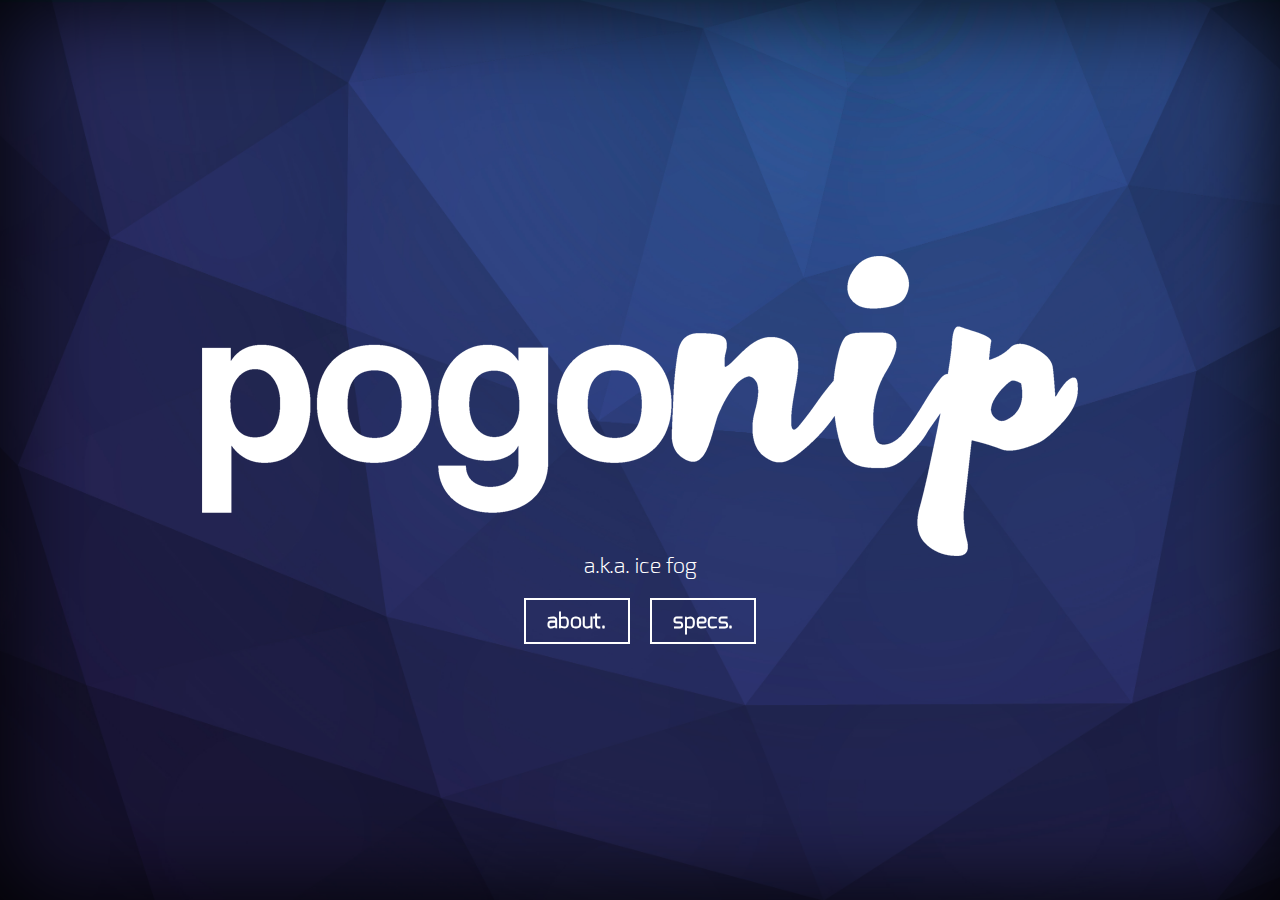
==== index.html @ f771ee4d "initial commit" ====
<html>
  <head>
    <title>pogonip</title>
    <link rel="stylesheet" type="text/css" href="css/global.css">
    <link rel="stylesheet" type="text/css" href="css/hover.css">
    <!--script type="text/javascript" src="js/snowstorm-min.js"></script-->
  </head>
  
  <body>
    <div class="inner">
      <div class="pogorollhome hvr-float" align="center"></div><br />a.k.a. <a href="https://www.wordnik.com/words/pogonip" class="icefog">ice fog</a>
      <p><a href="about.html" class="btn hvr-float">about.</a>&nbsp;&nbsp;&nbsp;&nbsp;<a href="specs.html" class="btn hvr-float">specs.</a></p>
    </div>
  </body>
</html>
---- css/global.css ----
/* Fonts */
@font-face {
    font-family: 'exolight';
    src: url('fonts/exo-light-webfont.eot');
    src: url('fonts/exo-light-webfont.eot?#iefix') format('embedded-opentype'),
         url('fonts/exo-light-webfont.woff2') format('woff2'),
         url('fonts/exo-light-webfont.woff') format('woff'),
         url('fonts/exo-light-webfont.ttf') format('truetype'),
         url('fonts/exo-light-webfont.svg#exolight') format('svg');
    font-weight: normal;
    font-style: normal;
}

/* Links */
a {
  color: orange;
  text-decoration: none;
  font-weight: bold;
}

/* Body/Global Stuff */
html {
  font-family: exolight;
}

td {
  font-size: 13pt;
}

body {
  /* Background Stuff */
  background: url('../images/inner.jpg');
  background-size: cover;
  background-attachment: fixed;
  
  /* Text Style */
  color: white;
  font-size: 16pt;
  text-align: center;
  
  /* Vertical Align Stuff */
  height: 100%;
  width: 100%;
  padding: 0;
  margin: 0;
  display: table;
  -webkit-box-shadow: inset 0 0 100px rgba(0,0,0,5);
  -moz-box-shadow: inset 0 0 100px rgba(0,0,0,5);
          box-shadow: inset 0 0 100px rgba(0,0,0,5);
}

/* Classes */
.menu {
  font-size: 14pt;
}

.inner {
  display: table-cell;
  vertical-align: middle;
}

.btn {
  display: inline-block;
  text-decoration: none;
  border: 2px solid white;
  color: white;
  padding: .5em 1em;
}

.btn:hover {
  color: orange;
  border: 2px solid orange;
}

.active {
  color: orange;
  border: 2px solid orange;
}

.icefog {
  font-weight: normal;
  color: white;
}

.icefog:hover {
  font-weight: bold;
  color: orange;
}

.pogorollhome {
	display: block;
	width: 876px;
	height: 300px;
	background: url('../images/pogoroll.png') top;
	text-indent: -99999px;
}

.pogorollhome:hover {
	background-position: 0 -300;
}

.pogoroll2 {
	display: block;
	width: 234px;
	height: 80px;
	background: url('../images/pogoroll2.png') top;
	text-indent: -99999px;
}

.pogoroll2:hover {
	background-position: 0 -80;
}
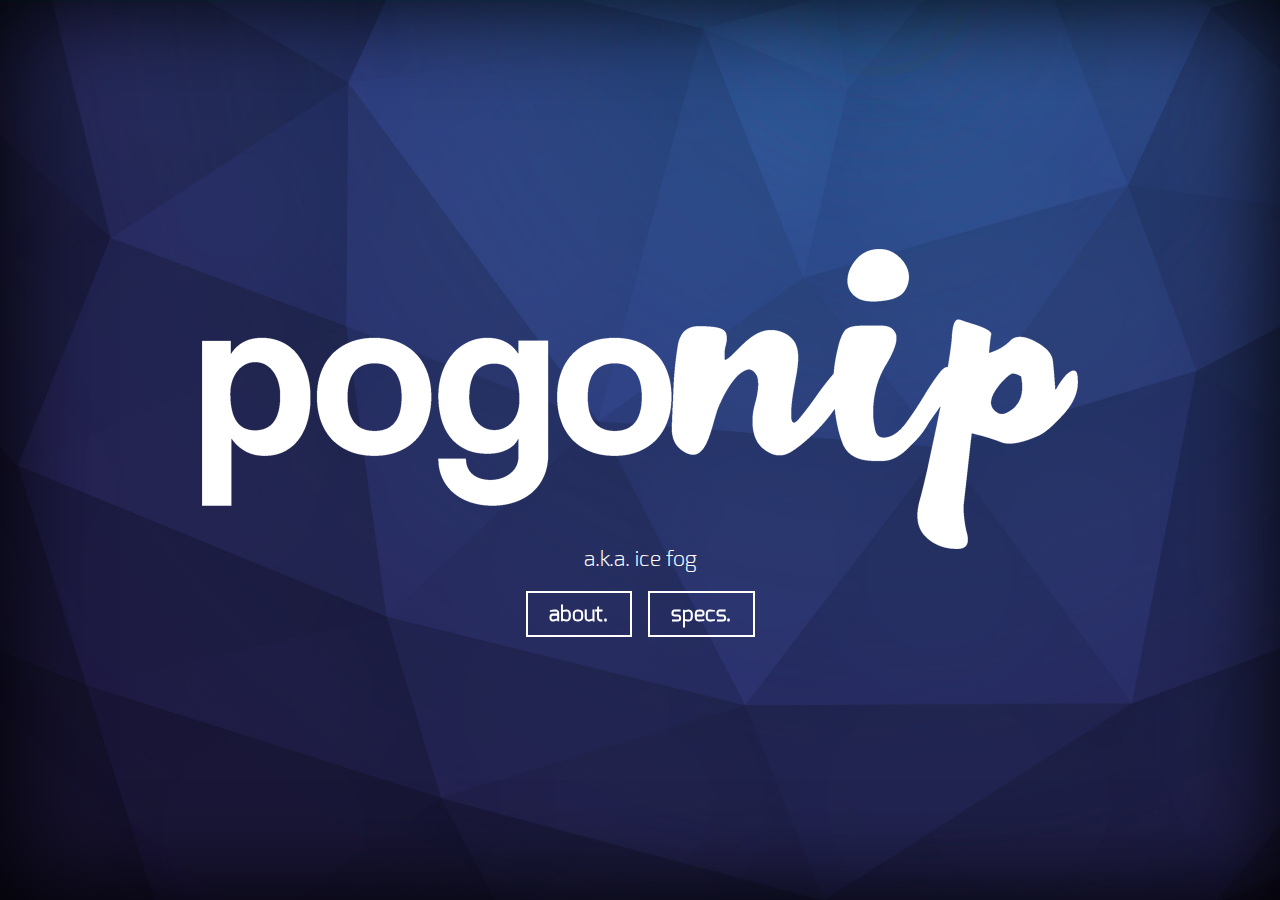
==== commit e68dd065: "wow that was a lot of cleanup" ====
--- a/index.html
+++ b/index.html
@@ -1,15 +1,14 @@
-<html>
-  <head>
-    <title>pogonip</title>
-    <link rel="stylesheet" type="text/css" href="css/global.css">
-    <link rel="stylesheet" type="text/css" href="css/hover.css">
-    <!--script type="text/javascript" src="js/snowstorm-min.js"></script-->
-  </head>
-  
-  <body>
-    <div class="inner">
-      <div class="pogorollhome hvr-float" align="center"></div><br />a.k.a. <a href="https://www.wordnik.com/words/pogonip" class="icefog">ice fog</a>
-      <p><a href="about.html" class="btn hvr-float">about.</a>&nbsp;&nbsp;&nbsp;&nbsp;<a href="specs.html" class="btn hvr-float">specs.</a></p>
-    </div>
-  </body>
-</html>
+<html>
+  <head>
+    <title>pogonip</title>
+    <link rel="stylesheet" type="text/css" href="css/global.css">
+  </head>
+
+  <body>
+    <div class="inner">
+      <div class="big pogoroll hvr-float"></div><br />
+      a.k.a. <a href="https://www.wordnik.com/words/pogonip" class="icefog">ice fog</a>
+      <p><a href="about.html" class="btn hvr-float">about.</a><a href="specs.html" class="btn hvr-float">specs.</a></p>
+    </div>
+  </body>
+</html>
--- a/css/global.css
+++ b/css/global.css
@@ -1,112 +1,173 @@
-/* Fonts */
-@font-face {
-    font-family: 'exolight';
-    src: url('fonts/exo-light-webfont.eot');
-    src: url('fonts/exo-light-webfont.eot?#iefix') format('embedded-opentype'),
-         url('fonts/exo-light-webfont.woff2') format('woff2'),
-         url('fonts/exo-light-webfont.woff') format('woff'),
-         url('fonts/exo-light-webfont.ttf') format('truetype'),
-         url('fonts/exo-light-webfont.svg#exolight') format('svg');
-    font-weight: normal;
-    font-style: normal;
-}
-
-/* Links */
-a {
-  color: orange;
-  text-decoration: none;
-  font-weight: bold;
-}
-
-/* Body/Global Stuff */
-html {
-  font-family: exolight;
-}
-
-td {
-  font-size: 13pt;
-}
-
-body {
-  /* Background Stuff */
-  background: url('../images/inner.jpg');
-  background-size: cover;
-  background-attachment: fixed;
-  
-  /* Text Style */
-  color: white;
-  font-size: 16pt;
-  text-align: center;
-  
-  /* Vertical Align Stuff */
-  height: 100%;
-  width: 100%;
-  padding: 0;
-  margin: 0;
-  display: table;
-  -webkit-box-shadow: inset 0 0 100px rgba(0,0,0,5);
-  -moz-box-shadow: inset 0 0 100px rgba(0,0,0,5);
-          box-shadow: inset 0 0 100px rgba(0,0,0,5);
-}
-
-/* Classes */
-.menu {
-  font-size: 14pt;
-}
-
-.inner {
-  display: table-cell;
-  vertical-align: middle;
-}
-
-.btn {
-  display: inline-block;
-  text-decoration: none;
-  border: 2px solid white;
-  color: white;
-  padding: .5em 1em;
-}
-
-.btn:hover {
-  color: orange;
-  border: 2px solid orange;
-}
-
-.active {
-  color: orange;
-  border: 2px solid orange;
-}
-
-.icefog {
-  font-weight: normal;
-  color: white;
-}
-
-.icefog:hover {
-  font-weight: bold;
-  color: orange;
-}
-
-.pogorollhome {
-	display: block;
-	width: 876px;
-	height: 300px;
-	background: url('../images/pogoroll.png') top;
-	text-indent: -99999px;
-}
-
-.pogorollhome:hover {
-	background-position: 0 -300;
-}
-
-.pogoroll2 {
-	display: block;
-	width: 234px;
-	height: 80px;
-	background: url('../images/pogoroll2.png') top;
-	text-indent: -99999px;
-}
-
-.pogoroll2:hover {
-	background-position: 0 -80;
-}
+/* Fonts */
+@font-face {
+  font-family: 'exolight';
+  src: url('fonts/exo-light-webfont.eot');
+  src: url('fonts/exo-light-webfont.eot?#iefix') format('embedded-opentype'),
+       url('fonts/exo-light-webfont.woff2') format('woff2'),
+       url('fonts/exo-light-webfont.woff') format('woff'),
+       url('fonts/exo-light-webfont.ttf') format('truetype'),
+       url('fonts/exo-light-webfont.svg#exolight') format('svg');
+  font-weight: normal;
+  font-style: normal;
+}
+
+/* Links */
+a {
+  color: orange;
+  text-decoration: none;
+  font-weight: bold;
+}
+
+/* Body/Global Stuff */
+html {
+  font-family: exolight;
+}
+
+td {
+  font-size: 13pt;
+}
+
+body {
+  /* Background Stuff */
+  background: url('../images/inner.jpg');
+  background-size: cover;
+  background-attachment: fixed;
+
+  /* Text Style */
+  color: white;
+  font-size: 16pt;
+  text-align: center;
+
+  /* Vertical Align Stuff */
+  height: 100%;
+  width: 100%;
+  padding: 0;
+  margin: 0;
+  display: flex;
+  align-items: center;
+  -webkit-box-shadow: inset 0 0 100px rgba(0,0,0,5);
+     -moz-box-shadow: inset 0 0 100px rgba(0,0,0,5);
+          box-shadow: inset 0 0 100px rgba(0,0,0,5);
+}
+
+/* Float */
+.hvr-float {
+  display: inline-block;
+  vertical-align: middle;
+  -webkit-transform: perspective(1px) translateZ(0);
+  transform: perspective(1px) translateZ(0);
+  box-shadow: 0 0 1px transparent;
+  -webkit-transition-duration: 0.3s;
+  transition-duration: 0.3s;
+  -webkit-transition-property: transform;
+  transition-property: transform;
+  -webkit-transition-timing-function: ease-out;
+  transition-timing-function: ease-out;
+}
+
+.hvr-float:hover, .hvr-float:focus, .hvr-float:active {
+  -webkit-transform: translateY(-8px);
+  transform: translateY(-8px);
+}
+
+/* Classes */
+.inner {
+  width: 100%;
+  max-height: 100%;
+  overflow: auto;
+}
+
+.header,
+.content,
+.footer {
+  padding: 5px;
+  width: 70%;
+  margin: auto;
+}
+
+.header {
+  text-align: left;
+  display: flex;
+  align-items: center;
+}
+
+.menu {
+  margin-left: auto;
+  font-size: 14pt;
+}
+
+.content {
+  text-align: justify;
+  font-size: 13pt;
+  display: flex;
+}
+
+.content > .column {
+  flex: 1;
+}
+
+.content > .right.aligned.column {
+ text-align: right;
+}
+
+.content > .column > :first-child {
+  margin-top: 0em;
+}
+
+.btn {
+  display: inline-block;
+  text-decoration: none;
+  border: 2px solid white;
+  color: white;
+  padding: .5em 1em;
+}
+
+.btn:hover,
+.btn.active {
+  color: orange;
+  border: 2px solid orange;
+}
+
+.btn:not(:last-child) {
+  margin-right: 1rem;
+}
+
+.social > img {
+  width: 36px;
+  height: 36px;
+}
+
+.social:not(:last-child) {
+  margin-right: 5px;
+}
+
+.icefog {
+  font-weight: normal;
+  color: white;
+}
+
+.icefog:hover {
+  font-weight: bold;
+  color: orange;
+}
+
+.pogoroll {
+  background: url('../images/pogoroll.png') top;
+  background-size: cover;
+  text-indent: -99999px;
+  margin-top: 8px;
+}
+
+.pogoroll:hover {
+  background-position: 0 -100%;
+}
+
+.big.pogoroll {
+  width: 876px;
+  height: 300px;
+}
+
+.small.pogoroll {
+  width: 219px;
+  height: 75px;
+}
